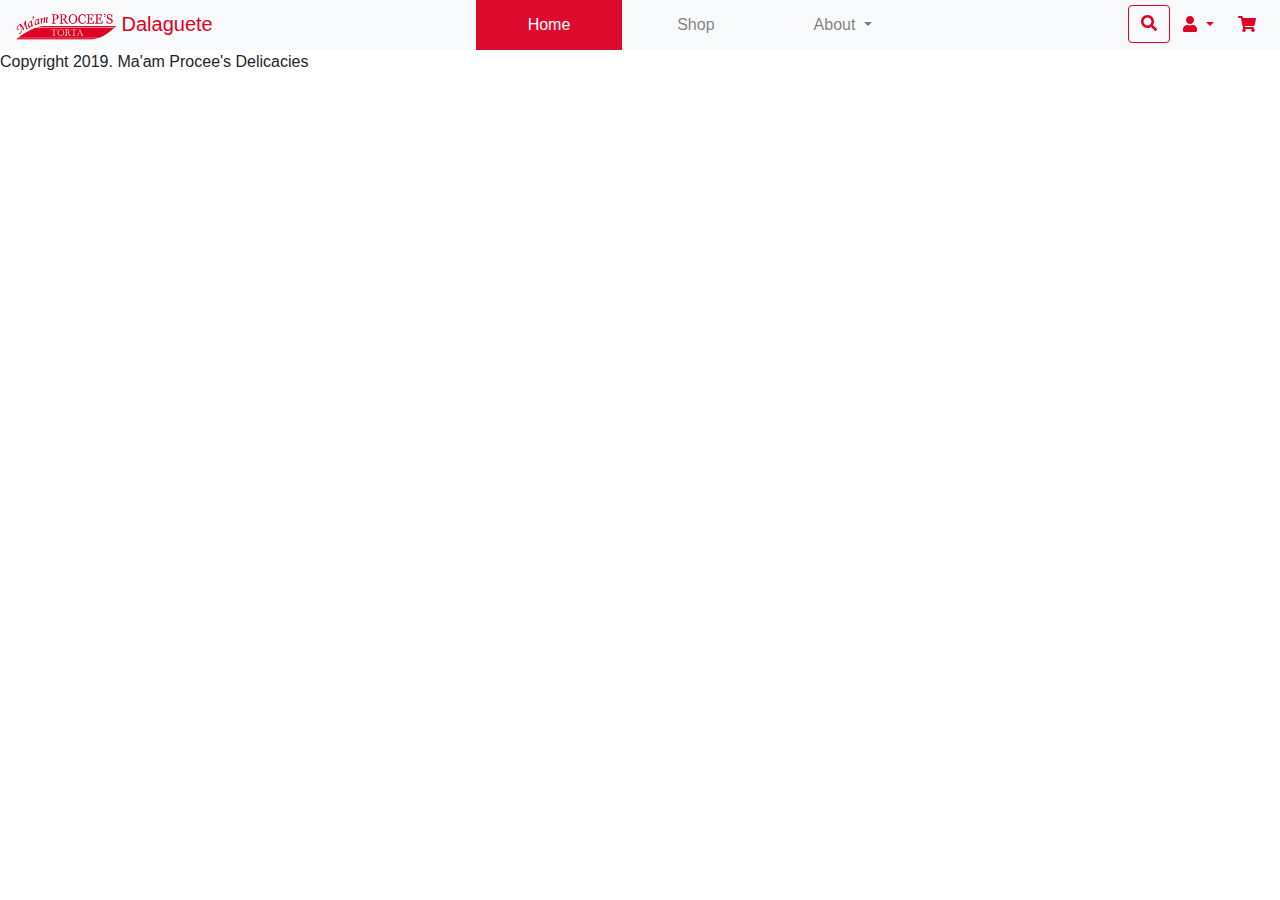
==== index.html @ dd67f1b2 "Updated all" ====
<!DOCTYPE html>
<html>
<head>
	<title>Ma'am Procee's</title>
	<meta content="width=device-width, initial-scale=1" name="viewport" />
	<link rel="stylesheet" type="text/css" href="style.css">
	<link rel="stylesheet" type="text/css" href="resources/css/all.css">
	<link rel="stylesheet" type="text/css" href="resources/fontawesome/css/all.css">
	<link rel="stylesheet" type="text/css" href="/resources/css/bootstrap.min.css">
</head>
<body>
	<nav class="navbar navbar-expand-lg navbar-light bg-light">
		<a class="navbar-brand" href="index.html">
			<img src="resources/img/logo.png" width="100" height="30" alt="">
			Dalaguete
		</a>
		<button class="navbar-toggler" type="button" data-toggle="collapse" data-target="#navbarSupportedContent" aria-controls="navbarSupportedContent" aria-expanded="false" aria-label="Toggle navigation">
			<span class="navbar-toggler-icon"></span>
		</button>
		
		<div class="collapse navbar-collapse" id="navbarSupportedContent">
			<ul class="nav navbar-nav menu-left mx-auto">
			  	<li class="nav-item active main-item">
					<a class="nav-link" href="index.html">Home</a>
				</li>
			  	<li class="nav-item main-item">
					<a class="nav-link" href="shop.html">Shop</a>
			  	</li>
			  	<li class="nav-item dropdown main-item aboutdrop">
					<a class="nav-link dropdown-toggle" href="#" id="navbarDropdown" role="button" data-toggle="dropdown" aria-haspopup="true" aria-expanded="false">
					About
					</a>
					<div class="dropdown-menu aboutmenu" aria-labelledby="navbarDropdown">
						<a class="dropdown-item" href="faqs.html">FAQ's</a>
						<div class="dropdown-divider"></div>
						<a class="dropdown-item" href="about.html">About Us</a>
						<a class="dropdown-item" href="contact.html">Contact Us</a>
					</div>
				</li>
			</ul>
			<ul class="nav navbar-nav menu-right">				
				<a class="nav-link cart" href="cart.html">
					<i class="fas fa-shopping-cart "></i>
				</a>
				<li class="nav-item dropdown user">
					<a class="nav-link dropdown-toggle usericon" href="#" id="navbarDropdown" role="button" data-toggle="dropdown" aria-haspopup="true" aria-expanded="false">
						<i class="fas fa-user"></i>
					</a>
					<div class="dropdown-menu usermenu" aria-labelledby="navbarDropdown">
						<a class="dropdown-item" href="login.html">Login</a>
						<a class="dropdown-item" href="signup.html">Signup</a>
					</div>
				</li>
				<form class="form-inline my-2 my-lg-0 searchbtn">
					<input class="form-control mr-sm-2 searchinput" type="search" placeholder="Order ID" aria-label="Order ID">
					<button class="btn btn-outline-success my-2 my-sm-0 searchenter" type="submit">
						<i class="fas fa-search"></i>
					</button>		
				</form>
			</ul>		
		</div>
	</nav>

	<footer>
		<p>Copyright 2019. Ma'am Procee's Delicacies</p>
	</footer>

	<script src="resources/fontawesome/js/all.js"></script>
	<script src="https://cdn.jsdelivr.net/npm/popper.js@1.16.0/dist/umd/popper.min.js" integrity="sha384-Q6E9RHvbIyZFJoft+2mJbHaEWldlvI9IOYy5n3zV9zzTtmI3UksdQRVvoxMfooAo" crossorigin="anonymous"></script>
	<script src="resources/js/jquery.js"></script>
	<script src="resources/js/bootstrap.min.js"></script>
  	<script>
  		$(function(){
  			$(".toggle").on("click", function(){
				  if ($(".item").hasClass("show")) {
					  $(".item").removeClass("show");
  				}
			 else {
					  $(".item").addClass("show");
  				}
  				
  			})
		});
	  </script>
	  
</body>
</html>
---- style.css ----
@import url('https://fonts.googleapis.com/css?family=Poppins&display=swap');
@import url('resources/custom/navbar.css');
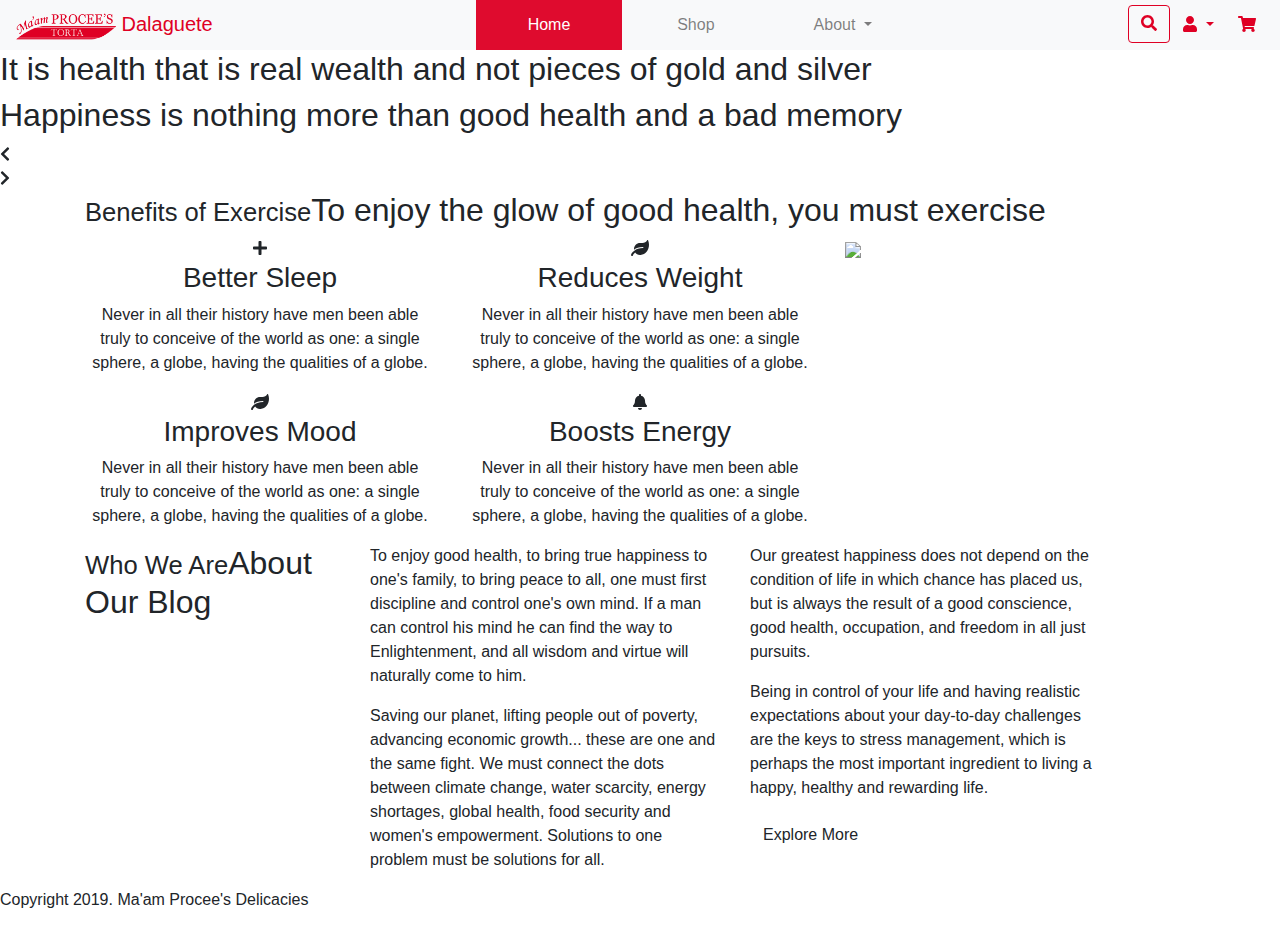
==== commit e7664d54: "index" ====
--- a/index.html
+++ b/index.html
@@ -5,8 +5,26 @@
 	<meta content="width=device-width, initial-scale=1" name="viewport" />
 	<link rel="stylesheet" type="text/css" href="style.css">
 	<link rel="stylesheet" type="text/css" href="resources/css/all.css">
+	<link rel="stylesheet" type="text/css" href="resources/css/bootstrap.css">
 	<link rel="stylesheet" type="text/css" href="resources/fontawesome/css/all.css">
-	<link rel="stylesheet" type="text/css" href="/resources/css/bootstrap.min.css">
+	<script src="resources/fontawesome/js/all.js"></script>
+	<script src="https://cdn.jsdelivr.net/npm/popper.js@1.16.0/dist/umd/popper.min.js" integrity="sha384-Q6E9RHvbIyZFJoft+2mJbHaEWldlvI9IOYy5n3zV9zzTtmI3UksdQRVvoxMfooAo" crossorigin="anonymous"></script>
+	<script src="resources/js/jquery.js"></script>
+	<script src="resources/js/bootstrap.min.js"></script>
+  	<script>
+  		$(function(){
+  			$(".toggle").on("click", function(){
+				  if ($(".item").hasClass("show")) {
+					  $(".item").removeClass("show");
+  				}
+			 else {
+					  $(".item").addClass("show");
+  				}
+  				
+  			})
+		});
+	  </script>
+
 </head>
 <body>
 	<nav class="navbar navbar-expand-lg navbar-light bg-light">
@@ -61,27 +79,86 @@
 		</div>
 	</nav>
 
+	<!-- Slider main container -->
+<div class="swiper-container main-slider" id="myCarousel">
+	<div class="swiper-wrapper">
+	  <div class="swiper-slide slider-bg-position" style="background:url('https://cdn.pixabay.com/photo/2017/08/06/00/27/yoga-2587066_960_720.jpg')" data-hash="slide1">
+		<h2>It is health that is real wealth and not pieces of gold and silver</h2>
+	  </div>
+	  <div class="swiper-slide slider-bg-position" style="background:url('https://cdn.pixabay.com/photo/2017/08/07/14/02/people-2604149_960_720.jpg')" data-hash="slide2">
+		<h2>Happiness is nothing more than good health and a bad memory</h2>
+	  </div>
+	</div>
+	<!-- Add Pagination -->
+	<div class="swiper-pagination"></div>
+	<!-- Add Navigation -->
+	<div class="swiper-button-prev"><i class="fa fa-chevron-left"></i></div>
+	<div class="swiper-button-next"><i class="fa fa-chevron-right"></i></div>
+  </div>
+  
+  <!-- Benefits
+	  ================================================== -->
+  <section class="service-sec" id="benefits">
+	<div class="container">
+	  <div class="row">
+		  <div class="col-md-12">
+			  <div class="heading">
+		<h2><small>Benefits of Exercise</small>To enjoy the glow of good health, you must exercise</h2>
+	  </div>
+		  </div>
+		<div class="col-md-8">
+		  <div class="row">
+			  <div class="col-md-6 text-sm-center service-block"> <i class="fa fa-plus" aria-hidden="true"></i>
+			<h3>Better Sleep</h3>
+			<p>Never in all their history have men been able truly to conceive of the world as one: a single sphere, a globe, having the qualities of a globe.</p>
+		  </div>
+		  <div class="col-md-6 text-sm-center service-block"> <i class="fa fa-leaf" aria-hidden="true"></i>
+			<h3>Reduces Weight</h3>
+			<p>Never in all their history have men been able truly to conceive of the world as one: a single sphere, a globe, having the qualities of a globe.</p>
+		  </div>
+		  <div class="col-md-6 text-sm-center service-block"> <i class="fa fa-leaf" aria-hidden="true"></i>
+			<h3>Improves Mood</h3>
+			<p>Never in all their history have men been able truly to conceive of the world as one: a single sphere, a globe, having the qualities of a globe.</p>
+		  </div>
+		  <div class="col-md-6 text-sm-center service-block"> <i class="fa fa-bell" aria-hidden="true"></i>
+			<h3>Boosts Energy</h3>
+			<p>Never in all their history have men been able truly to conceive of the world as one: a single sphere, a globe, having the qualities of a globe.</p>
+		  </div>
+		  </div>
+		</div>
+		<div class="col-md-4"> <img src="http://grafreez.com/wp-content/temp_demos/burnout/img/side-01.jpg" class="img-fluid" /> </div>
+	  </div>
+	  <!-- /.row --> 
+	</div>
+  </section>
+  
+  <!-- About 
+	  ================================================== -->
+  <section class="about-sec parallax-section" id="about">
+	<div class="container">
+	  <div class="row">
+		<div class="col-md-3">
+		  <h2><small>Who We Are</small>About<br>
+			Our Blog</h2>
+		</div>
+		<div class="col-md-4">
+		  <p>To enjoy good health, to bring true happiness to one's family, to bring peace to all, one must first discipline and control one's own mind. If a man can control his mind he can find the way to Enlightenment, and all wisdom and virtue will naturally come to him.</p>
+		  <p>Saving our planet, lifting people out of poverty, advancing economic growth... these are one and the same fight. We must connect the dots between climate change, water scarcity, energy shortages, global health, food security and women's empowerment. Solutions to one problem must be solutions for all.</p>
+		</div>
+		<div class="col-md-4">
+		  <p>Our greatest happiness does not depend on the condition of life in which chance has placed us, but is always the result of a good conscience, good health, occupation, and freedom in all just pursuits.</p>
+		  <p>Being in control of your life and having realistic expectations about your day-to-day challenges are the keys to stress management, which is perhaps the most important ingredient to living a happy, healthy and rewarding life.</p>
+		  <p><a href="#" class="btn btn-transparent-white btn-capsul">Explore More</a></p>
+		</div>
+	  </div>
+	</div>
+  </section>
+
 	<footer>
 		<p>Copyright 2019. Ma'am Procee's Delicacies</p>
 	</footer>
 
-	<script src="resources/fontawesome/js/all.js"></script>
-	<script src="https://cdn.jsdelivr.net/npm/popper.js@1.16.0/dist/umd/popper.min.js" integrity="sha384-Q6E9RHvbIyZFJoft+2mJbHaEWldlvI9IOYy5n3zV9zzTtmI3UksdQRVvoxMfooAo" crossorigin="anonymous"></script>
-	<script src="resources/js/jquery.js"></script>
-	<script src="resources/js/bootstrap.min.js"></script>
-  	<script>
-  		$(function(){
-  			$(".toggle").on("click", function(){
-				  if ($(".item").hasClass("show")) {
-					  $(".item").removeClass("show");
-  				}
-			 else {
-					  $(".item").addClass("show");
-  				}
-  				
-  			})
-		});
-	  </script>
+	
 	  
 </body>
 </html> 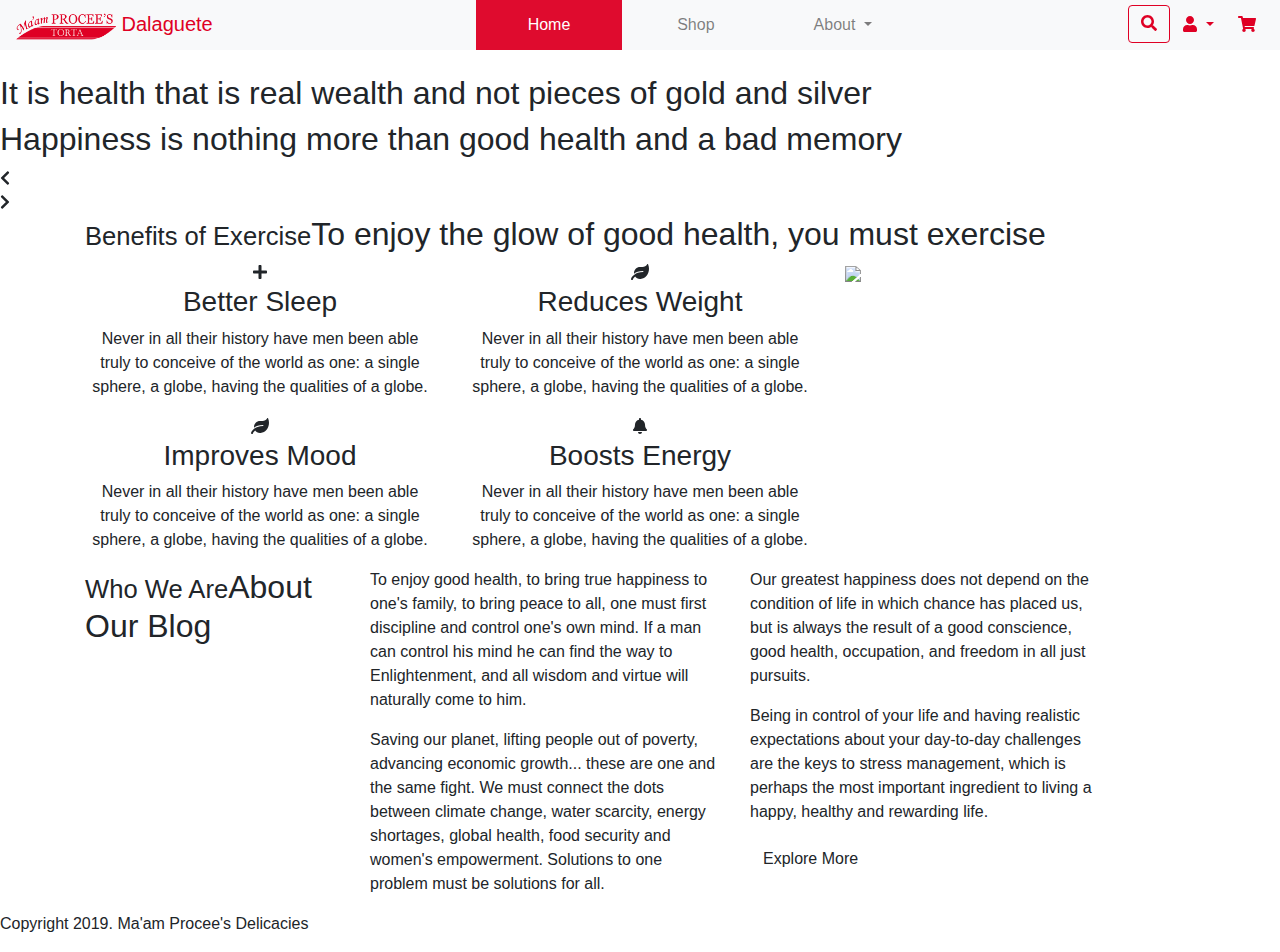
==== commit 39554194: "index" ====
--- a/index.html
+++ b/index.html
@@ -5,12 +5,17 @@
 	<meta content="width=device-width, initial-scale=1" name="viewport" />
 	<link rel="stylesheet" type="text/css" href="style.css">
 	<link rel="stylesheet" type="text/css" href="resources/css/all.css">
-	<link rel="stylesheet" type="text/css" href="resources/css/bootstrap.css">
+	<link rel="stylesheet" type="text/css" href="resources/css/bootstrap.min.css">
 	<link rel="stylesheet" type="text/css" href="resources/fontawesome/css/all.css">
 	<script src="resources/fontawesome/js/all.js"></script>
+	
 	<script src="https://cdn.jsdelivr.net/npm/popper.js@1.16.0/dist/umd/popper.min.js" integrity="sha384-Q6E9RHvbIyZFJoft+2mJbHaEWldlvI9IOYy5n3zV9zzTtmI3UksdQRVvoxMfooAo" crossorigin="anonymous"></script>
 	<script src="resources/js/jquery.js"></script>
 	<script src="resources/js/bootstrap.min.js"></script>
+	<script src="resources/custom/custom.js"></script>
+	<link href="//maxcdn.bootstrapcdn.com/bootstrap/4.0.0/css/bootstrap.min.css" rel="stylesheet" id="bootstrap-css">
+	<script src="//maxcdn.bootstrapcdn.com/bootstrap/4.0.0/js/bootstrap.min.js"></script>
+	<script src="//code.jquery.com/jquery-1.11.1.min.js"></script>
   	<script>
   		$(function(){
   			$(".toggle").on("click", function(){
@@ -27,7 +32,7 @@
 
 </head>
 <body>
-	<nav class="navbar navbar-expand-lg navbar-light bg-light">
+	<nav class="navbar navbar-expand-lg navbar-light bg-light mb-4 top-bar navbar-static-top sps sps--abv">
 		<a class="navbar-brand" href="index.html">
 			<img src="resources/img/logo.png" width="100" height="30" alt="">
 			Dalaguete
@@ -39,7 +44,7 @@
 		<div class="collapse navbar-collapse" id="navbarSupportedContent">
 			<ul class="nav navbar-nav menu-left mx-auto">
 			  	<li class="nav-item active main-item">
-					<a class="nav-link" href="index.html">Home</a>
+					<a class="nav-link" href="#myCarousel">Home<span class="sr-only">(current)</span></a>
 				</li>
 			  	<li class="nav-item main-item">
 					<a class="nav-link" href="shop.html">Shop</a>
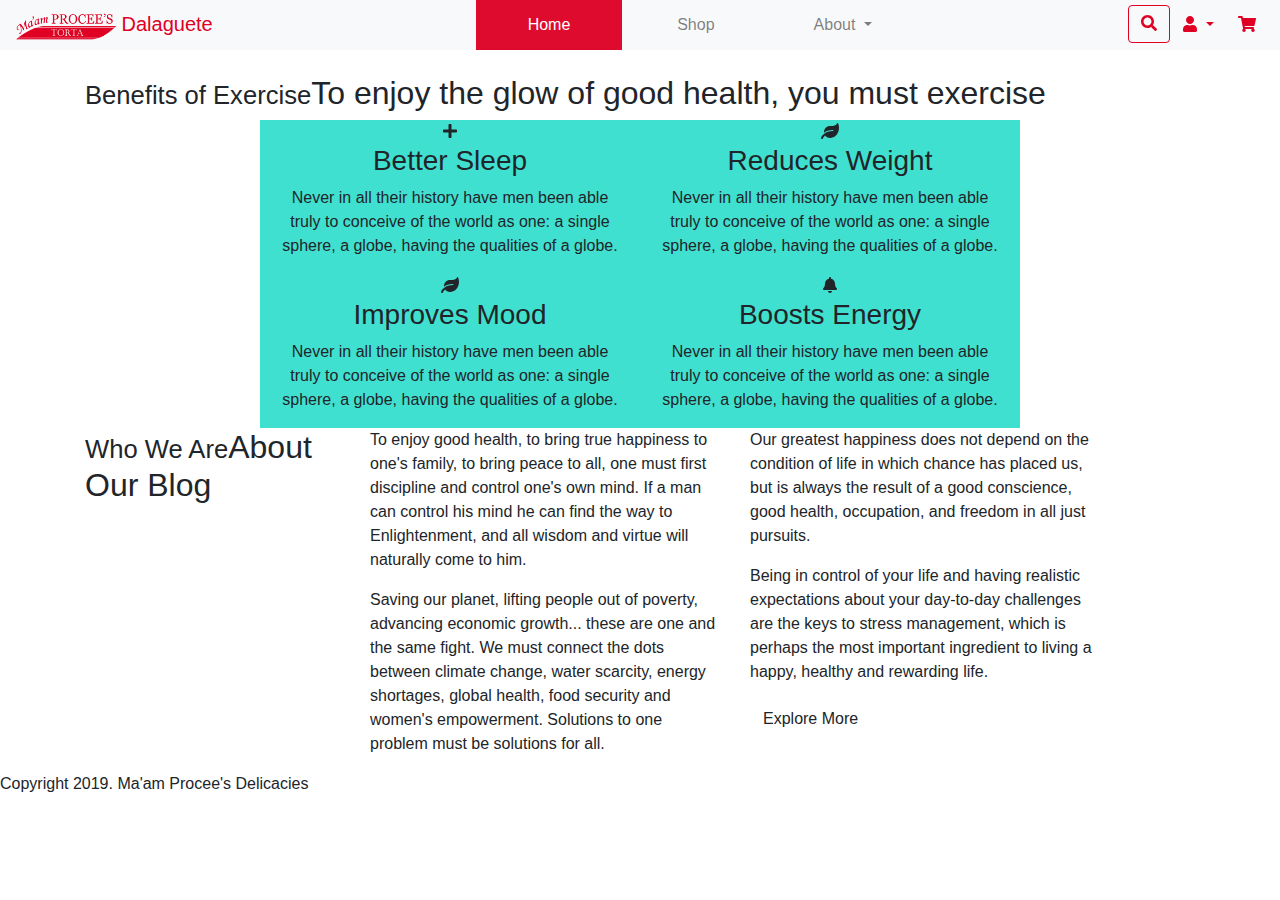
==== commit 1b82fdb9: "index" ====
--- a/index.html
+++ b/index.html
@@ -7,28 +7,8 @@
 	<link rel="stylesheet" type="text/css" href="resources/css/all.css">
 	<link rel="stylesheet" type="text/css" href="resources/css/bootstrap.min.css">
 	<link rel="stylesheet" type="text/css" href="resources/fontawesome/css/all.css">
-	<script src="resources/fontawesome/js/all.js"></script>
+
 	
-	<script src="https://cdn.jsdelivr.net/npm/popper.js@1.16.0/dist/umd/popper.min.js" integrity="sha384-Q6E9RHvbIyZFJoft+2mJbHaEWldlvI9IOYy5n3zV9zzTtmI3UksdQRVvoxMfooAo" crossorigin="anonymous"></script>
-	<script src="resources/js/jquery.js"></script>
-	<script src="resources/js/bootstrap.min.js"></script>
-	<script src="resources/custom/custom.js"></script>
-	<link href="//maxcdn.bootstrapcdn.com/bootstrap/4.0.0/css/bootstrap.min.css" rel="stylesheet" id="bootstrap-css">
-	<script src="//maxcdn.bootstrapcdn.com/bootstrap/4.0.0/js/bootstrap.min.js"></script>
-	<script src="//code.jquery.com/jquery-1.11.1.min.js"></script>
-  	<script>
-  		$(function(){
-  			$(".toggle").on("click", function(){
-				  if ($(".item").hasClass("show")) {
-					  $(".item").removeClass("show");
-  				}
-			 else {
-					  $(".item").addClass("show");
-  				}
-  				
-  			})
-		});
-	  </script>
 
 </head>
 <body>
@@ -83,23 +63,6 @@
 			</ul>		
 		</div>
 	</nav>
-
-	<!-- Slider main container -->
-<div class="swiper-container main-slider" id="myCarousel">
-	<div class="swiper-wrapper">
-	  <div class="swiper-slide slider-bg-position" style="background:url('https://cdn.pixabay.com/photo/2017/08/06/00/27/yoga-2587066_960_720.jpg')" data-hash="slide1">
-		<h2>It is health that is real wealth and not pieces of gold and silver</h2>
-	  </div>
-	  <div class="swiper-slide slider-bg-position" style="background:url('https://cdn.pixabay.com/photo/2017/08/07/14/02/people-2604149_960_720.jpg')" data-hash="slide2">
-		<h2>Happiness is nothing more than good health and a bad memory</h2>
-	  </div>
-	</div>
-	<!-- Add Pagination -->
-	<div class="swiper-pagination"></div>
-	<!-- Add Navigation -->
-	<div class="swiper-button-prev"><i class="fa fa-chevron-left"></i></div>
-	<div class="swiper-button-next"><i class="fa fa-chevron-right"></i></div>
-  </div>
   
   <!-- Benefits
 	  ================================================== -->
@@ -111,7 +74,7 @@
 		<h2><small>Benefits of Exercise</small>To enjoy the glow of good health, you must exercise</h2>
 	  </div>
 		  </div>
-		<div class="col-md-8">
+		<div class="col-md-8 mx-auto">
 		  <div class="row">
 			  <div class="col-md-6 text-sm-center service-block"> <i class="fa fa-plus" aria-hidden="true"></i>
 			<h3>Better Sleep</h3>
@@ -131,7 +94,6 @@
 		  </div>
 		  </div>
 		</div>
-		<div class="col-md-4"> <img src="http://grafreez.com/wp-content/temp_demos/burnout/img/side-01.jpg" class="img-fluid" /> </div>
 	  </div>
 	  <!-- /.row --> 
 	</div>
@@ -163,7 +125,24 @@
 		<p>Copyright 2019. Ma'am Procee's Delicacies</p>
 	</footer>
 
-	
+	<script src="resources/fontawesome/js/all.js"></script>
+	<script src="https://cdn.jsdelivr.net/npm/popper.js@1.16.0/dist/umd/popper.min.js" integrity="sha384-Q6E9RHvbIyZFJoft+2mJbHaEWldlvI9IOYy5n3zV9zzTtmI3UksdQRVvoxMfooAo" crossorigin="anonymous"></script>
+	<script src="resources/js/jquery.js"></script>
+	<script src="resources/js/bootstrap.min.js"></script>
+	<script src="resources/custom/custom.js"></script>
+  	<script>
+  		$(function(){
+  			$(".toggle").on("click", function(){
+				  if ($(".item").hasClass("show")) {
+					  $(".item").removeClass("show");
+  				}
+			 else {
+					  $(".item").addClass("show");
+  				}
+  				
+  			})
+		});
+	  </script>
 	  
 </body>
 </html> --- a/style.css
+++ b/style.css
@@ -1,3 +1,4 @@
 @import url('https://fonts.googleapis.com/css?family=Poppins&display=swap');
 @import url('resources/custom/navbar.css');
+@import url('resources/custom/home_body.css');
 
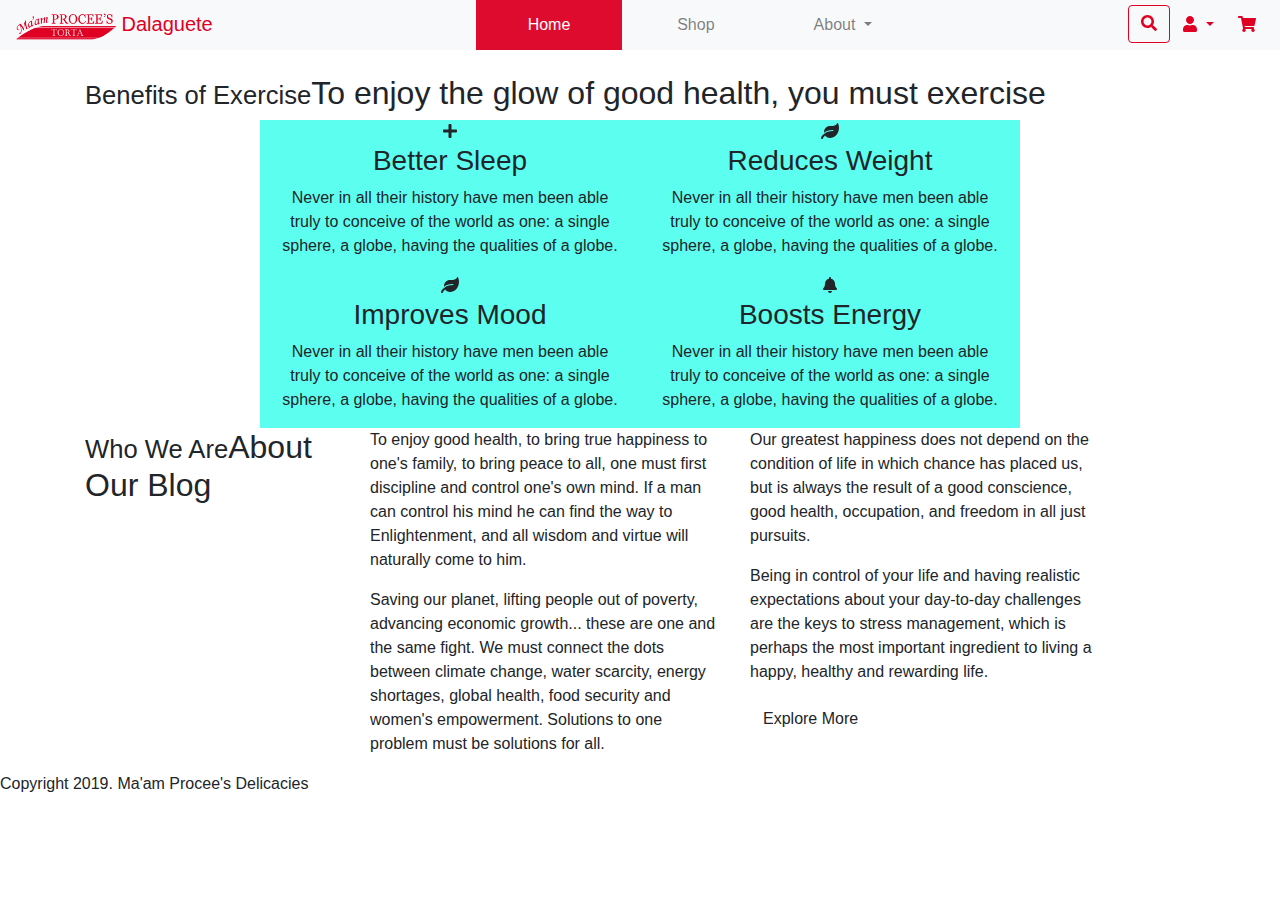
==== commit 37084983: "ide" ====
--- a/index.html
+++ b/index.html
@@ -63,6 +63,7 @@
 			</ul>		
 		</div>
 	</nav>
+
   
   <!-- Benefits
 	  ================================================== -->
